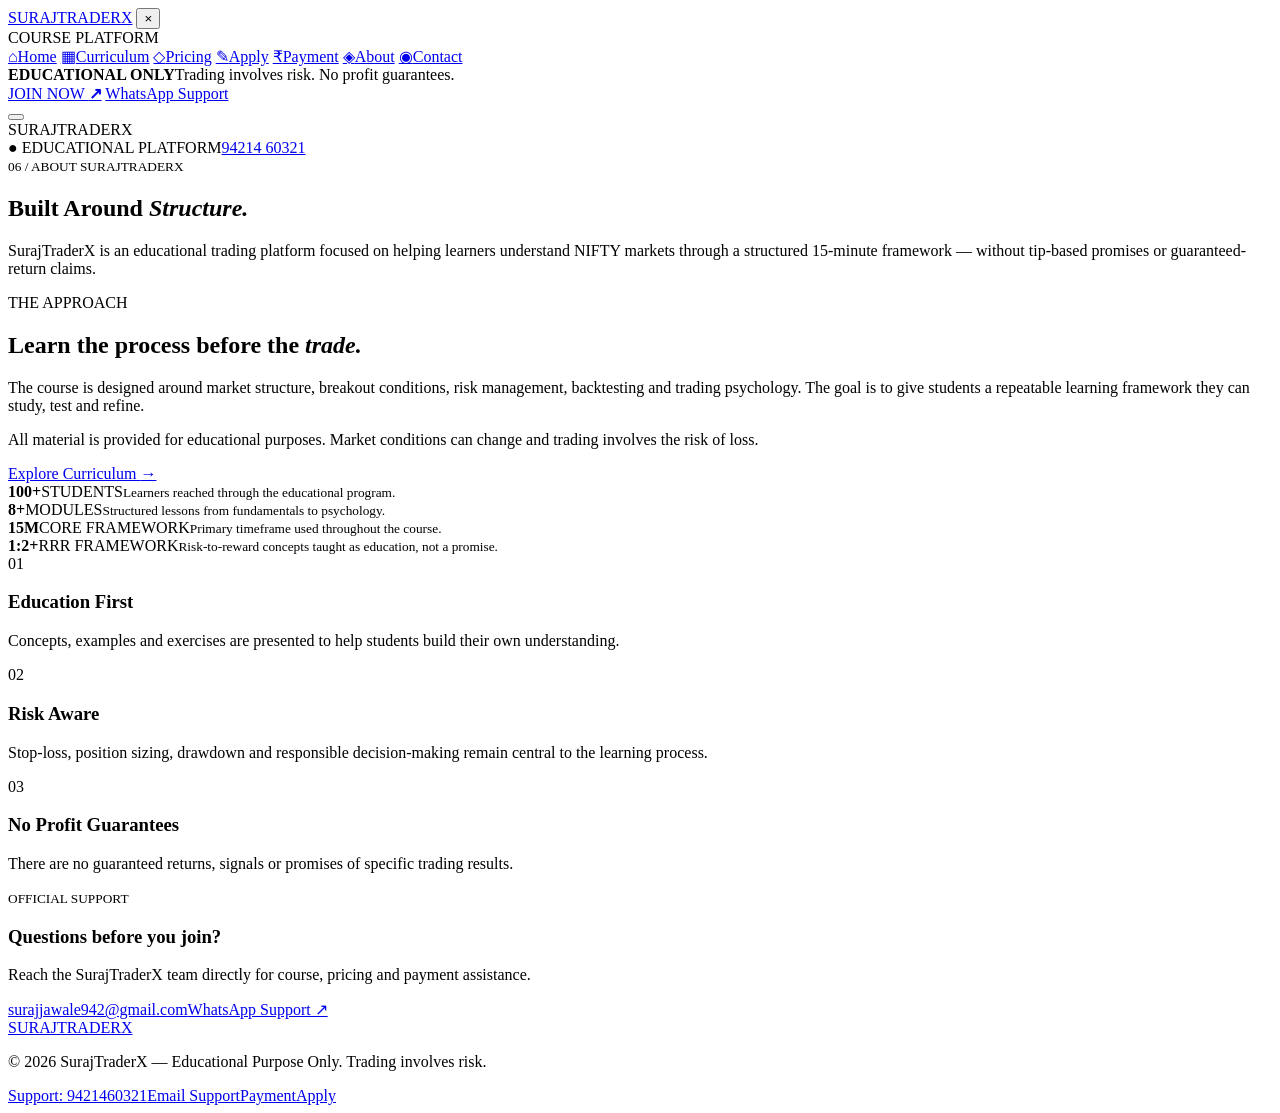
==== about.html @ 0fa4b9d9 "Add files via upload" ====
<!DOCTYPE html>
<html lang="en">
<head>
<meta charset="UTF-8">
<meta name="viewport" content="width=device-width, initial-scale=1.0">
<meta name="description" content="About SurajTraderX — NIFTY 15-Minute Trading Strategy and educational trading course.">
<title>About | SURAJTRADERX</title>
<link rel="preconnect" href="https://fonts.googleapis.com">
<link rel="preconnect" href="https://fonts.gstatic.com" crossorigin>
<link href="https://fonts.googleapis.com/css2?family=JetBrains+Mono:wght@400;500;600;700&family=Manrope:wght@400;500;600;700;800&display=swap" rel="stylesheet">
<link rel="stylesheet" href="css/style.css">
</head>
<body data-page="about">
<div class="ambient ambient-1"></div><div class="ambient ambient-2"></div><div class="grid-bg"></div>

<aside class="sidebar" id="sidebar">
  <div class="side-top">
    <a class="brand" href="index.html"><span class="brand-symbol"><i></i><i></i><i></i></span><span class="brand-name">SURAJ<span>TRADERX</span></span></a>
    <button class="close-side" id="closeSide">×</button>
  </div>
  <div class="side-label">COURSE PLATFORM</div>
  <nav class="side-nav">
    <a data-page="home" href="index.html"><span>⌂</span>Home</a>
    <a data-page="curriculum" href="curriculum.html"><span>▦</span>Curriculum</a>
    <a data-page="pricing" href="pricing.html"><span>◇</span>Pricing</a>
    <a data-page="apply" href="apply.html"><span>✎</span>Apply</a>
    <a data-page="payment" href="payment.html"><span>₹</span>Payment</a>
    <a data-page="about" href="about.html"><span>◈</span>About</a>
    <a data-page="contact" href="contact.html"><span>◉</span>Contact</a>
  </nav>
  <div class="side-bottom">
    <div class="risk-mini"><b>EDUCATIONAL ONLY</b><span>Trading involves risk. No profit guarantees.</span></div>
    <a class="side-join" href="apply.html">JOIN NOW <b>↗</b></a>
    <a class="support-mini" href="https://wa.me/919421460321" target="_blank" rel="noopener">WhatsApp Support</a>
  </div>
</aside>

<div class="page">
<header class="topbar">
  <button class="menu-trigger" id="openSide" aria-label="Open menu"><i></i><i></i><i></i></button>
  <div class="mobile-title">SURAJ<span>TRADERX</span></div>
  <div class="topbar-right"><span class="secure-badge">● EDUCATIONAL PLATFORM</span><a class="top-support" href="tel:+919421460321">94214 60321</a></div>
</header>

<main>
<section class="page-section">
  <div class="page-title reveal">
    <small>06 / ABOUT SURAJTRADERX</small>
    <h1>Built Around <em>Structure.</em></h1>
    <p>SurajTraderX is an educational trading platform focused on helping learners understand NIFTY markets through a structured 15-minute framework — without tip-based promises or guaranteed-return claims.</p>
  </div>

  <div class="about-hero-grid">
    <div class="about-story reveal">
      <span class="about-kicker">THE APPROACH</span>
      <h2>Learn the process before the <em>trade.</em></h2>
      <p>The course is designed around market structure, breakout conditions, risk management, backtesting and trading psychology. The goal is to give students a repeatable learning framework they can study, test and refine.</p>
      <p>All material is provided for educational purposes. Market conditions can change and trading involves the risk of loss.</p>
      <a class="gold-btn" href="curriculum.html">Explore Curriculum <b>→</b></a>
    </div>
    <div class="about-stats reveal delay">
      <div class="about-stat"><b>100+</b><span>STUDENTS</span><small>Learners reached through the educational program.</small></div>
      <div class="about-stat"><b>8+</b><span>MODULES</span><small>Structured lessons from fundamentals to psychology.</small></div>
      <div class="about-stat"><b>15M</b><span>CORE FRAMEWORK</span><small>Primary timeframe used throughout the course.</small></div>
      <div class="about-stat"><b>1:2+</b><span>RRR FRAMEWORK</span><small>Risk-to-reward concepts taught as education, not a promise.</small></div>
    </div>
  </div>

  <div class="feature-grid about-features">
    <article class="feature reveal"><span>01</span><h3>Education First</h3><p>Concepts, examples and exercises are presented to help students build their own understanding.</p></article>
    <article class="feature reveal"><span>02</span><h3>Risk Aware</h3><p>Stop-loss, position sizing, drawdown and responsible decision-making remain central to the learning process.</p></article>
    <article class="feature reveal"><span>03</span><h3>No Profit Guarantees</h3><p>There are no guaranteed returns, signals or promises of specific trading results.</p></article>
  </div>

  <div class="about-contact-strip reveal">
    <div><small>OFFICIAL SUPPORT</small><h3>Questions before you join?</h3><p>Reach the SurajTraderX team directly for course, pricing and payment assistance.</p></div>
    <div class="about-contact-actions"><a class="outline-btn" href="mailto:surajjawale942@gmail.com">surajjawale942@gmail.com</a><a class="gold-btn" href="https://wa.me/919421460321" target="_blank" rel="noopener">WhatsApp Support ↗</a></div>
  </div>
</section>
</main>

<footer>
  <div class="footer-brand"><a class="brand" href="index.html"><span class="brand-symbol"><i></i><i></i><i></i></span><span class="brand-name">SURAJ<span>TRADERX</span></span></a><p>© 2026 SurajTraderX — Educational Purpose Only. Trading involves risk.</p></div>
  <div class="footer-links"><a href="contact.html">Support: 9421460321</a><a href="mailto:surajjawale942@gmail.com">Email Support</a><a href="payment.html">Payment</a><a href="apply.html">Apply</a></div>
</footer>
</div>
<div class="toast" id="toast"></div>
<script src="js/script.js"></script>
</body></html>
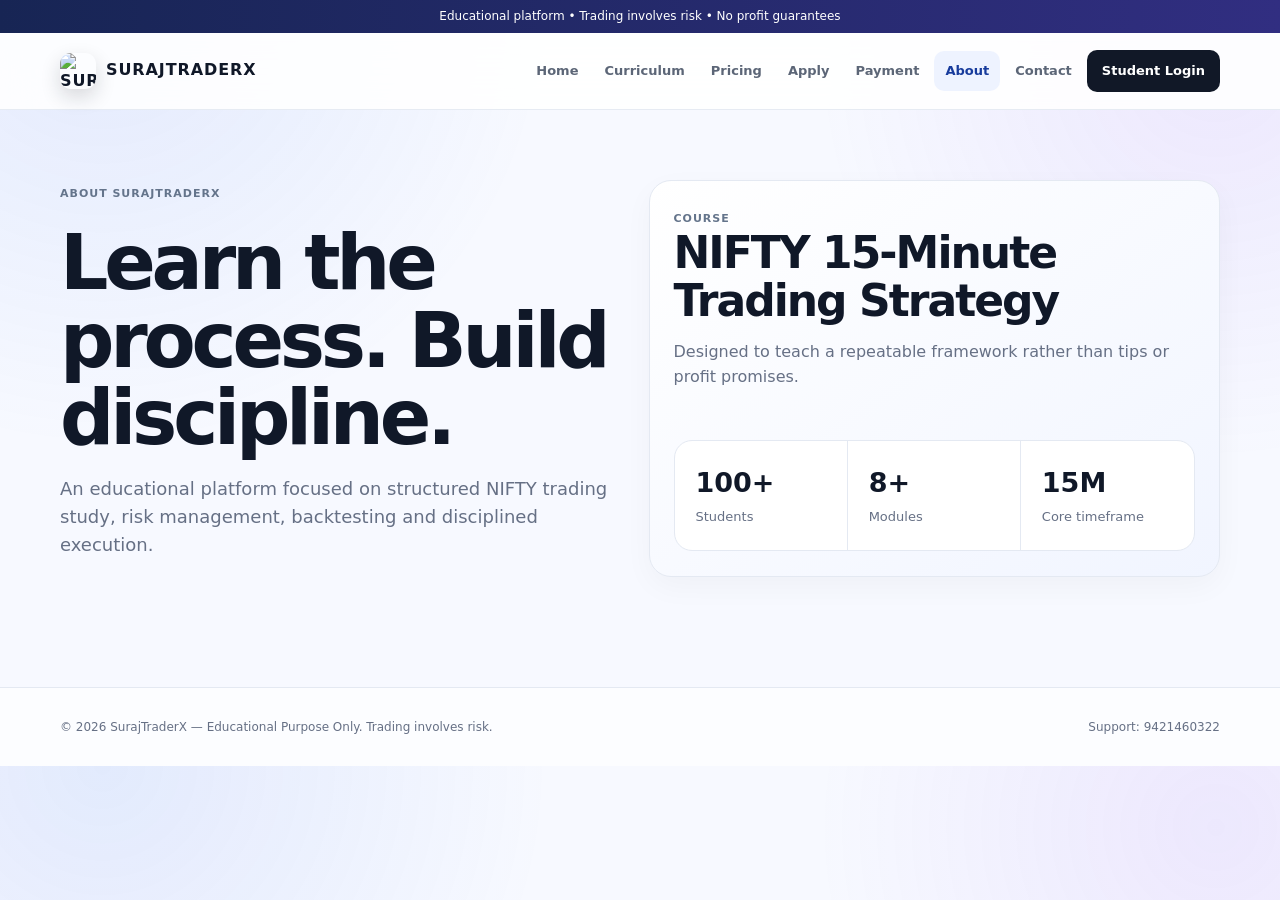
==== commit 57546a6f: "Add files via upload" ====
--- a/about.html
+++ b/about.html
@@ -1,89 +1,10 @@
-<!DOCTYPE html>
-<html lang="en">
-<head>
-<meta charset="UTF-8">
-<meta name="viewport" content="width=device-width, initial-scale=1.0">
-<meta name="description" content="About SurajTraderX — NIFTY 15-Minute Trading Strategy and educational trading course.">
-<title>About | SURAJTRADERX</title>
-<link rel="preconnect" href="https://fonts.googleapis.com">
-<link rel="preconnect" href="https://fonts.gstatic.com" crossorigin>
-<link href="https://fonts.googleapis.com/css2?family=JetBrains+Mono:wght@400;500;600;700&family=Manrope:wght@400;500;600;700;800&display=swap" rel="stylesheet">
-<link rel="stylesheet" href="css/style.css">
-</head>
-<body data-page="about">
-<div class="ambient ambient-1"></div><div class="ambient ambient-2"></div><div class="grid-bg"></div>
+<!doctype html><html lang="en"><head><meta charset="utf-8"><meta name="viewport" content="width=device-width,initial-scale=1"><title>About — SURAJTRADERX</title><link rel="stylesheet" href="style.css"><link rel="icon" type="image/jpeg" href="assets/srtx-logo.jpg"></head><body data-page="about">
+<div class="topbar">Educational platform • Trading involves risk • No profit guarantees</div>
+<header class="nav"><div class="container nav-inner"><a class="brand" href="index.html"><img class="brand-logo" src="assets/srtx-logo.jpg" alt="SURAJTRADERX logo"><span>SURAJTRADERX</span></a>
+<nav class="nav-links"><a data-nav="home" href="index.html">Home</a><a data-nav="curriculum" href="curriculum.html">Curriculum</a><a data-nav="pricing" href="pricing.html">Pricing</a><a data-nav="apply" href="apply.html">Apply</a><a data-nav="payment" href="payment.html">Payment</a><a data-nav="about" href="about.html">About</a><a data-nav="contact" href="contact.html">Contact</a><a class="nav-cta" href="login.html">Student Login</a></nav>
+<button class="hamb" aria-label="Open menu"><span></span><span></span><span></span></button></div>
+<div class="container mobile-menu"><a href="index.html">Home</a><a href="curriculum.html">Curriculum</a><a href="pricing.html">Pricing</a><a href="apply.html">Apply</a><a href="payment.html">Payment</a><a href="about.html">About</a><a href="contact.html">Contact</a><a href="login.html">Student Login</a></div></header>
 
-<aside class="sidebar" id="sidebar">
-  <div class="side-top">
-    <a class="brand" href="index.html"><span class="brand-symbol"><i></i><i></i><i></i></span><span class="brand-name">SURAJ<span>TRADERX</span></span></a>
-    <button class="close-side" id="closeSide">×</button>
-  </div>
-  <div class="side-label">COURSE PLATFORM</div>
-  <nav class="side-nav">
-    <a data-page="home" href="index.html"><span>⌂</span>Home</a>
-    <a data-page="curriculum" href="curriculum.html"><span>▦</span>Curriculum</a>
-    <a data-page="pricing" href="pricing.html"><span>◇</span>Pricing</a>
-    <a data-page="apply" href="apply.html"><span>✎</span>Apply</a>
-    <a data-page="payment" href="payment.html"><span>₹</span>Payment</a>
-    <a data-page="about" href="about.html"><span>◈</span>About</a>
-    <a data-page="contact" href="contact.html"><span>◉</span>Contact</a>
-  </nav>
-  <div class="side-bottom">
-    <div class="risk-mini"><b>EDUCATIONAL ONLY</b><span>Trading involves risk. No profit guarantees.</span></div>
-    <a class="side-join" href="apply.html">JOIN NOW <b>↗</b></a>
-    <a class="support-mini" href="https://wa.me/919421460321" target="_blank" rel="noopener">WhatsApp Support</a>
-  </div>
-</aside>
-
-<div class="page">
-<header class="topbar">
-  <button class="menu-trigger" id="openSide" aria-label="Open menu"><i></i><i></i><i></i></button>
-  <div class="mobile-title">SURAJ<span>TRADERX</span></div>
-  <div class="topbar-right"><span class="secure-badge">● EDUCATIONAL PLATFORM</span><a class="top-support" href="tel:+919421460321">94214 60321</a></div>
-</header>
-
-<main>
-<section class="page-section">
-  <div class="page-title reveal">
-    <small>06 / ABOUT SURAJTRADERX</small>
-    <h1>Built Around <em>Structure.</em></h1>
-    <p>SurajTraderX is an educational trading platform focused on helping learners understand NIFTY markets through a structured 15-minute framework — without tip-based promises or guaranteed-return claims.</p>
-  </div>
-
-  <div class="about-hero-grid">
-    <div class="about-story reveal">
-      <span class="about-kicker">THE APPROACH</span>
-      <h2>Learn the process before the <em>trade.</em></h2>
-      <p>The course is designed around market structure, breakout conditions, risk management, backtesting and trading psychology. The goal is to give students a repeatable learning framework they can study, test and refine.</p>
-      <p>All material is provided for educational purposes. Market conditions can change and trading involves the risk of loss.</p>
-      <a class="gold-btn" href="curriculum.html">Explore Curriculum <b>→</b></a>
-    </div>
-    <div class="about-stats reveal delay">
-      <div class="about-stat"><b>100+</b><span>STUDENTS</span><small>Learners reached through the educational program.</small></div>
-      <div class="about-stat"><b>8+</b><span>MODULES</span><small>Structured lessons from fundamentals to psychology.</small></div>
-      <div class="about-stat"><b>15M</b><span>CORE FRAMEWORK</span><small>Primary timeframe used throughout the course.</small></div>
-      <div class="about-stat"><b>1:2+</b><span>RRR FRAMEWORK</span><small>Risk-to-reward concepts taught as education, not a promise.</small></div>
-    </div>
-  </div>
-
-  <div class="feature-grid about-features">
-    <article class="feature reveal"><span>01</span><h3>Education First</h3><p>Concepts, examples and exercises are presented to help students build their own understanding.</p></article>
-    <article class="feature reveal"><span>02</span><h3>Risk Aware</h3><p>Stop-loss, position sizing, drawdown and responsible decision-making remain central to the learning process.</p></article>
-    <article class="feature reveal"><span>03</span><h3>No Profit Guarantees</h3><p>There are no guaranteed returns, signals or promises of specific trading results.</p></article>
-  </div>
-
-  <div class="about-contact-strip reveal">
-    <div><small>OFFICIAL SUPPORT</small><h3>Questions before you join?</h3><p>Reach the SurajTraderX team directly for course, pricing and payment assistance.</p></div>
-    <div class="about-contact-actions"><a class="outline-btn" href="mailto:surajjawale942@gmail.com">surajjawale942@gmail.com</a><a class="gold-btn" href="https://wa.me/919421460321" target="_blank" rel="noopener">WhatsApp Support ↗</a></div>
-  </div>
-</section>
-</main>
-
-<footer>
-  <div class="footer-brand"><a class="brand" href="index.html"><span class="brand-symbol"><i></i><i></i><i></i></span><span class="brand-name">SURAJ<span>TRADERX</span></span></a><p>© 2026 SurajTraderX — Educational Purpose Only. Trading involves risk.</p></div>
-  <div class="footer-links"><a href="contact.html">Support: 9421460321</a><a href="mailto:surajjawale942@gmail.com">Email Support</a><a href="payment.html">Payment</a><a href="apply.html">Apply</a></div>
-</footer>
-</div>
-<div class="toast" id="toast"></div>
-<script src="js/script.js"></script>
-</body></html>
+<main><section class="section"><div class="container grid grid-2"><div><span class="tag">About SURAJTRADERX</span><h1>Learn the process. Build discipline.</h1><p class="lead">An educational platform focused on structured NIFTY trading study, risk management, backtesting and disciplined execution.</p></div><div class="card soft"><span class="tag">Course</span><h2>NIFTY 15-Minute Trading Strategy</h2><p class="muted">Designed to teach a repeatable framework rather than tips or profit promises.</p><div class="kpis"><div class="kpi"><b>100+</b><span>Students</span></div><div class="kpi"><b>8+</b><span>Modules</span></div><div class="kpi"><b>15M</b><span>Core timeframe</span></div></div></div></div></section></main>
+<div data-footer></div>
+<script src="https://cdn.jsdelivr.net/npm/@supabase/supabase-js@2"></script><script src="config.js"></script><script src="app.js"></script><script src="supabase.js"></script></body></html>
--- a/style.css
+++ b/style.css
@@ -0,0 +1,61 @@
+
+:root{
+  --bg:#f7f9ff;--surface:#fff;--surface2:#f0f4ff;--ink:#101828;--muted:#667085;
+  --line:#e4e9f2;--blue:#2563eb;--cyan:#06b6d4;--purple:#7c3aed;--dark:#111827;
+  --success:#16835b;--warning:#a15c00;--danger:#b42318;--shadow:0 18px 50px rgba(16,24,40,.08);
+  --radius:22px;
+}
+*{box-sizing:border-box}
+html{scroll-behavior:smooth}
+body{margin:0;color:var(--ink);background:
+radial-gradient(circle at 8% 0%,rgba(37,99,235,.10),transparent 28rem),
+radial-gradient(circle at 95% 8%,rgba(124,58,237,.09),transparent 25rem),var(--bg);
+font-family:Inter,ui-sans-serif,system-ui,-apple-system,BlinkMacSystemFont,"Segoe UI",sans-serif;line-height:1.55}
+a{text-decoration:none;color:inherit}button,input,textarea,select{font:inherit}button{cursor:pointer}
+.container{width:min(1160px,calc(100% - 34px));margin:auto}
+.topbar{font-size:12px;color:#fff;background:linear-gradient(90deg,#172554,#312e81);padding:7px 0;text-align:center}
+.nav{position:sticky;top:0;z-index:50;background:rgba(255,255,255,.88);backdrop-filter:blur(18px);border-bottom:1px solid rgba(228,233,242,.9)}
+.nav-inner{min-height:76px;display:flex;align-items:center;justify-content:space-between;gap:20px}
+.brand{display:flex;align-items:center;gap:10px;font-weight:900;letter-spacing:.9px}.brand-logo{width:36px;height:36px;border-radius:11px;object-fit:cover;display:block;box-shadow:0 8px 20px rgba(17,24,39,.16)}
+.nav-links{display:flex;align-items:center;gap:4px}.nav-links a{font-size:13px;font-weight:700;color:#5c6677;padding:10px 11px;border-radius:10px}.nav-links a:hover,.nav-links a.active{background:#eef3ff;color:#173b9c}
+.nav-cta{background:#111827!important;color:#fff!important;padding:11px 15px!important}
+.hamb{display:none;width:44px;height:44px;border:1px solid var(--line);background:#fff;border-radius:12px;padding:0;align-items:center;justify-content:center;flex-direction:column;gap:5px}.hamb span{display:block;width:19px;height:2px;border-radius:3px;background:#111827}
+.mobile-menu{display:none;border-top:1px solid var(--line);padding:12px 0}.mobile-menu a{display:block;padding:12px 4px;font-weight:700;color:#4b5565;border-bottom:1px solid #f0f2f6}.mobile-menu a:last-child{border:0}
+.nav.open .mobile-menu{display:block}
+.hero{padding:86px 0 58px}.hero-grid{display:grid;grid-template-columns:1.08fr .92fr;gap:48px;align-items:center}
+.eyebrow{display:inline-flex;align-items:center;gap:9px;border:1px solid #d7e1fb;background:rgba(255,255,255,.75);border-radius:999px;padding:8px 13px;color:#24509e;font-size:11px;font-weight:850;letter-spacing:.08em}.dot{width:7px;height:7px;border-radius:50%;background:linear-gradient(135deg,var(--blue),var(--purple));box-shadow:0 0 0 5px #eaf0ff}
+h1{font-size:clamp(44px,6.5vw,76px);line-height:1.02;letter-spacing:-.055em;margin:20px 0 18px;max-width:820px}h2{font-size:clamp(30px,4vw,44px);line-height:1.08;letter-spacing:-.045em;margin:0 0 12px}h3{margin:0 0 7px}.lead{font-size:18px;color:var(--muted);max-width:690px}
+.gradient-text{background:linear-gradient(100deg,#111827 15%,#2563eb 60%,#7c3aed);-webkit-background-clip:text;background-clip:text;color:transparent}
+.actions{display:flex;gap:11px;flex-wrap:wrap;margin-top:26px}.btn{min-height:48px;padding:0 17px;border-radius:12px;border:1px solid #d8dfeb;background:#fff;color:#172033;font-weight:800;display:inline-flex;align-items:center;justify-content:center;gap:8px}.btn:hover{transform:translateY(-1px)}.btn-dark{background:#111827;color:#fff;border-color:#111827;box-shadow:0 10px 22px rgba(17,24,39,.15)}.btn-blue{background:linear-gradient(135deg,#2563eb,#4f46e5);color:#fff;border:0;box-shadow:0 10px 25px rgba(37,99,235,.22)}.btn-danger{background:#fff0ef;color:#a32a20;border-color:#ffd4d0}
+.hero-card{border:1px solid #dfe6f4;background:linear-gradient(145deg,#fff,#f4f7ff);border-radius:28px;padding:26px;box-shadow:var(--shadow);position:relative;overflow:hidden}.hero-card:before{content:"";position:absolute;width:190px;height:190px;border-radius:50%;right:-70px;top:-70px;background:linear-gradient(135deg,rgba(37,99,235,.20),rgba(124,58,237,.18));filter:blur(4px)}
+.chart{height:285px;border:1px solid #e2e8f0;border-radius:19px;background:linear-gradient(#fff,#f8faff);position:relative;overflow:hidden}.chart:before{content:"";position:absolute;inset:0;background-image:linear-gradient(#e9eef7 1px,transparent 1px),linear-gradient(90deg,#e9eef7 1px,transparent 1px);background-size:42px 42px}.chart-line{position:absolute;left:7%;right:7%;top:58%;height:2px;background:linear-gradient(90deg,#06b6d4,#2563eb,#7c3aed);transform:rotate(-10deg);box-shadow:0 0 15px rgba(37,99,235,.3)}.chart-pill{position:absolute;left:18px;top:18px;background:#111827;color:#fff;border-radius:9px;padding:7px 10px;font-size:11px;font-weight:800}.chart-point{position:absolute;width:11px;height:11px;border-radius:50%;background:#2563eb;box-shadow:0 0 0 6px rgba(37,99,235,.12)}.p1{left:30%;top:61%}.p2{left:54%;top:48%}.p3{left:72%;top:39%}
+.mini-grid{display:grid;grid-template-columns:repeat(3,1fr);gap:9px;margin-top:13px}.mini{background:#fff;border:1px solid var(--line);padding:12px;border-radius:13px}.mini b{display:block;font-size:18px}.mini span{font-size:11px;color:var(--muted)}
+.section{padding:70px 0}.section-head{display:flex;justify-content:space-between;gap:25px;align-items:end;margin-bottom:25px}.section-head p{max-width:560px;margin:0;color:var(--muted)}
+.kpis{display:grid;grid-template-columns:repeat(3,1fr);margin-top:50px;border:1px solid var(--line);background:#fff;border-radius:18px;overflow:hidden}.kpi{padding:21px;border-right:1px solid var(--line)}.kpi:last-child{border-right:0}.kpi b{display:block;font-size:27px}.kpi span{color:var(--muted);font-size:13px}
+.grid{display:grid;gap:17px}.grid-2{grid-template-columns:repeat(2,1fr)}.grid-3{grid-template-columns:repeat(3,1fr)}.card{background:rgba(255,255,255,.92);border:1px solid var(--line);border-radius:var(--radius);padding:24px;box-shadow:0 10px 30px rgba(16,24,40,.035)}.card.soft{background:linear-gradient(145deg,#fff,#f1f5ff)}.card.featured{border:2px solid #cddcff;box-shadow:0 20px 50px rgba(37,99,235,.10);position:relative}.popular{position:absolute;right:18px;top:18px;border-radius:999px;padding:6px 9px;background:#e9efff;color:#24509e;font-size:10px;font-weight:900;text-transform:uppercase;letter-spacing:.07em}
+.list{list-style:none;padding:0;margin:15px 0 0}.list li{padding:11px 0;border-bottom:1px solid #edf0f5;font-size:14px}.list li:last-child{border-bottom:0}.list li:before{content:"✓";color:#2563eb;font-weight:900;margin-right:9px}
+.tag{font-size:11px;text-transform:uppercase;letter-spacing:.09em;font-weight:900;color:#64748b}.muted{color:var(--muted)}.small{font-size:12px}
+.price{font-size:40px;font-weight:900;letter-spacing:-.04em;margin:9px 0}.price small{font-size:13px;color:var(--muted);letter-spacing:0}
+.price-card{display:flex;flex-direction:column;min-height:455px}.price-card .actions{margin-top:auto}
+.notice{border:1px solid #dfe6f1;background:#f8faff;border-radius:14px;padding:14px;font-size:13px}.notice.blue{background:#eef5ff;border-color:#d5e4ff}.notice.warn{background:#fff7e8;border-color:#ffe2ae;color:#805000}
+.table-wrap{overflow:auto;border:1px solid var(--line);border-radius:18px;background:#fff}.table{border-collapse:collapse;width:100%;min-width:680px}.table th,.table td{padding:15px;text-align:left;border-bottom:1px solid #edf0f5;font-size:13px}.table th{font-size:11px;text-transform:uppercase;letter-spacing:.07em;color:#667085;background:#f8faff}.table tr:last-child td{border-bottom:0}
+.form{display:grid;gap:15px}.field{display:grid;gap:7px}.field label{font-size:12px;font-weight:850;color:#344054}.field input,.field textarea,.field select{width:100%;border:1px solid #d9e0eb;background:#fff;border-radius:12px;padding:12px 13px;color:#101828;outline:none}.field input:focus,.field textarea:focus,.field select:focus{border-color:#7aa2ff;box-shadow:0 0 0 4px #edf3ff}.checks{display:grid;gap:10px}.checks label{display:flex;gap:9px;font-size:13px}.checks input{margin-top:4px}.hidden{display:none!important}.success{color:var(--success)}.error{color:var(--danger)}
+.payment-grid{display:grid;grid-template-columns:1fr 420px;gap:20px;align-items:start}.qr{width:min(100%,330px);display:block;margin:12px auto;border:1px solid #e3e7ef;border-radius:18px;background:#fff;padding:8px}.upi{font-size:21px;font-weight:900;word-break:break-all}.amount-box{padding:17px;border-radius:16px;background:linear-gradient(135deg,#111827,#243b78);color:#fff}.amount-box b{font-size:30px}
+.footer{margin-top:40px;border-top:1px solid var(--line);padding:30px 0;color:#667085;font-size:12px;background:rgba(255,255,255,.7)}.footer-in{display:flex;justify-content:space-between;gap:15px;flex-wrap:wrap}
+.dashboard{display:grid;grid-template-columns:255px 1fr;min-height:calc(100vh - 77px)}.sidebar{background:#fff;border-right:1px solid var(--line);padding:22px 14px;position:sticky;top:77px;height:calc(100vh - 77px)}.side-title{font-size:11px;font-weight:900;color:#98a2b3;letter-spacing:.1em;padding:8px 12px;text-transform:uppercase}.side-link{display:flex;align-items:center;gap:10px;padding:11px 12px;margin:3px 0;border-radius:11px;color:#667085;font-size:13px;font-weight:750}.side-link:hover,.side-link.active{background:#edf3ff;color:#24509e}.dash-main{padding:32px}.dash-top{display:flex;justify-content:space-between;gap:15px;align-items:center;margin-bottom:24px}.stat-grid{display:grid;grid-template-columns:repeat(4,1fr);gap:13px}.stat{background:#fff;border:1px solid var(--line);border-radius:16px;padding:18px}.stat b{display:block;font-size:28px;margin-top:4px}.pill{display:inline-flex;border-radius:999px;padding:5px 9px;font-size:10px;font-weight:900;text-transform:uppercase}.pill.success{background:#e9f8f1;color:#13714d}.pill.warn{background:#fff4dc;color:#8a5900}.pill.danger{background:#ffeded;color:#a32a20}.admin-section{margin-top:28px}.admin-section h2{font-size:28px}
+.lesson{padding:17px 0;border-bottom:1px solid #edf0f5}.lesson:last-child{border:0}.video-link{display:inline-flex;margin-top:8px}
+.empty{padding:30px;text-align:center;color:var(--muted)}
+@media(max-width:900px){.nav-links{display:none}.hamb{display:flex}.hero-grid,.payment-grid{grid-template-columns:1fr}.hero{padding:58px 0 42px}.hero-card{order:2}.grid-3{grid-template-columns:1fr}.grid-2{grid-template-columns:1fr}.kpis{grid-template-columns:1fr}.kpi{border-right:0;border-bottom:1px solid var(--line)}.kpi:last-child{border-bottom:0}.dashboard{display:block}.sidebar{position:static;height:auto;border-right:0;border-bottom:1px solid var(--line);padding:12px 14px;display:flex;gap:5px;overflow:auto}.side-title{display:none}.side-link{white-space:nowrap}.dash-main{padding:22px 17px}.stat-grid{grid-template-columns:repeat(2,1fr)}}
+@media(max-width:560px){.container{width:min(100% - 24px,1160px)}.topbar{font-size:10px}.nav-inner{min-height:68px}.brand{font-size:13px}.brand-logo{width:33px;height:33px}.hero h1{font-size:45px}.lead{font-size:16px}.section{padding:52px 0}.section-head{display:block}.mini-grid{grid-template-columns:1fr}.stat-grid{grid-template-columns:1fr 1fr}.dash-top{align-items:flex-start;flex-direction:column}.btn{width:auto}.payment-grid{gap:14px}.card{padding:19px}}
+
+/* =========================================================
+   ACCOUNT / FORM POLISH
+========================================================= */
+.login-links{display:flex;align-items:center;gap:10px;flex-wrap:wrap;margin-top:18px;font-size:13px}.login-links a{font-weight:800;color:#24509e}.text-btn{border:0;background:none;padding:0;color:#24509e;font-weight:800}.text-btn:hover{text-decoration:underline}button:disabled{opacity:.6;cursor:not-allowed;transform:none!important}.notice.blue b{color:#173b9c}
+@media(max-width:560px){.login-links{font-size:12px}}
+
+.resource-card{padding:18px;border:1px solid #e5e7eb;border-radius:18px;background:linear-gradient(180deg,#fff,#f8fbff)}
+.resource-card h3{margin:10px 0 6px}.actions{display:flex;flex-wrap:wrap;gap:10px;margin-top:14px}.mini-list{display:grid;gap:8px;margin:16px 0;padding:14px;border-radius:14px;background:#f7f9ff}.mini-list span{font-size:14px;color:#374151}
+
+.home-logo-img{width:46px;height:46px;border-radius:14px;object-fit:cover;display:block;box-shadow:0 10px 24px rgba(17,24,39,.18)}
+@media(max-width:560px){.home-logo-img{width:40px;height:40px;border-radius:12px}}
